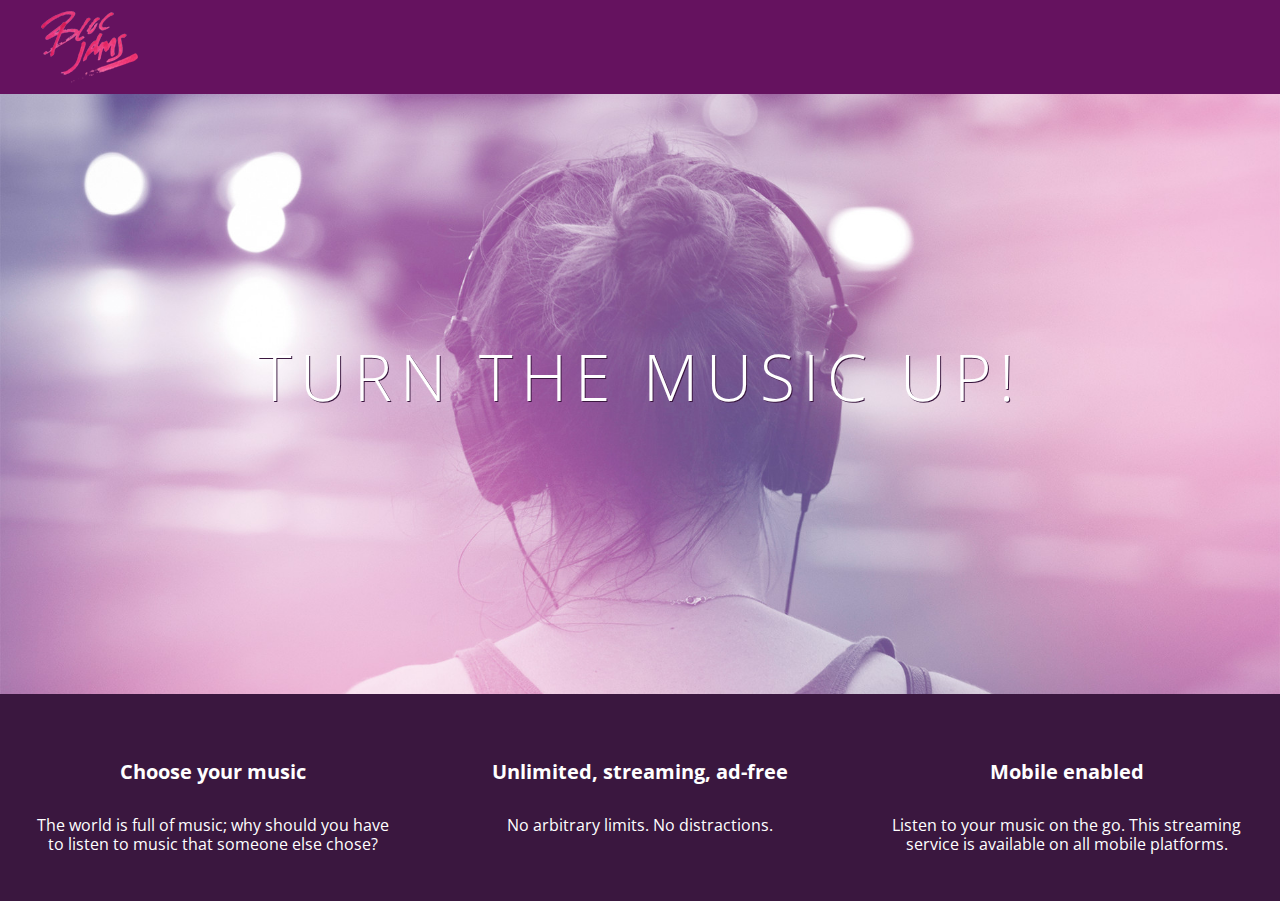
==== index.html @ 706c45a5 "Checkpoint 3 HTML & CSSSTYLES: Completed" ====
<!DOCTYPE html>
<html>
    <head>
        <title>Bloc Jams</title>
        <link rel="stylesheet" type="text/css" href="http://fonts.googleapis.com/css?family=Open+Sans:400,800,600,700,300">
        <link rel="stylesheet" type="text/css" href="http://code.ionicframework.com/ionicons/2.0.1/css/ionicons.min.css">
        <link rel="stylesheet" type="text/css" href="styles/normalize.css">
        <link rel="stylesheet" type="text/css" href="styles/main.css">
    </head>
    <body class="landing">
        <nav class="navbar"> <!-- navigation bar -->
            <img src="assets/images/bloc_jams_logo.png" alt="bloc jams logo" class="logo">
        </nav>
        <section class="hero-content"> <!-- hero content -->
            <h1 class="hero-title">Turn the music up!</h1>
        </section>
         <section class="selling-points"> <!-- selling points -->
            <div class="point">
                <span class="ion-music-note"></span>
                <h5 class="point-title">Choose your music</h5>
                <p class="point-description">The world is full of music; why should you have to listen to music that someone else chose?</p>
            </div>
            <div class="point">
                <span class="ion-radio-waves"></span>
                <h5 class="point-title">Unlimited, streaming, ad-free</h5>
                <p class="point-description">No arbitrary limits. No distractions.</p>
            </div>
            <div class="point">
                <span class="ion-iphone"></span>
                <h5 class="point-title">Mobile enabled</h5>
                <p class="point-description">Listen to your music on the go. This streaming service is available on all mobile platforms.</p>
            </div>
        </section>
    </body>
</html>
---- styles/main.css ----
html {
    height: 100%;
    font-size: 100%;
}

body {
    font-family: 'Open Sans';
    color: white;
    min-height: 100%;
}

body.landing {
    background-color: rgb(58,23,63);
}

.navbar {
    padding: 0.5rem;
    background-color: rgb(101,18,95);
}

.navbar .logo {
    position: relative;
    left: 2rem;
}

.hero-content {
     position: relative;
     min-height: 600px;  
     background-image: url(../assets/images/bloc_jams_bg.jpg);
     background-repeat: no-repeat;
     background-position: center center;
     background-size: cover;
 }

 .hero-content .hero-title {
     position: absolute;             
     top: 40%;                      
     -webkit-transform: translateY(-50%);
     -moz-transform: translateY(-50%);
     -ms-transform: translateY(-50%);
     transform: translateY(-50%);
     width: 100%;                    
     text-align: center;            
     font-size: 4rem;                
     font-weight: 300;               
     text-transform: uppercase;      
     letter-spacing: 0.5rem;         
     text-shadow: 1px 1px 0px rgb(58,23,63); 
 }

 .selling-points {
     position: relative;
     display: table;
     width: 100%;
     -webkit-box-sizing: border-box;
     -moz-box-sizing: border-box;
     box-sizing: border-box; 
 }
 
 .point {
     display: table-cell;
     position: relative;
     width: 33.3%;
     padding: 2rem;
     text-align: center;
 }
 
 .point .point-title {
     font-size: 1.25rem;
 }
 
 .ion-music-note,
 .ion-radio-waves,
 .ion-iphone {
     color: rgb(233,50,117);
     font-size: 5rem;
 }
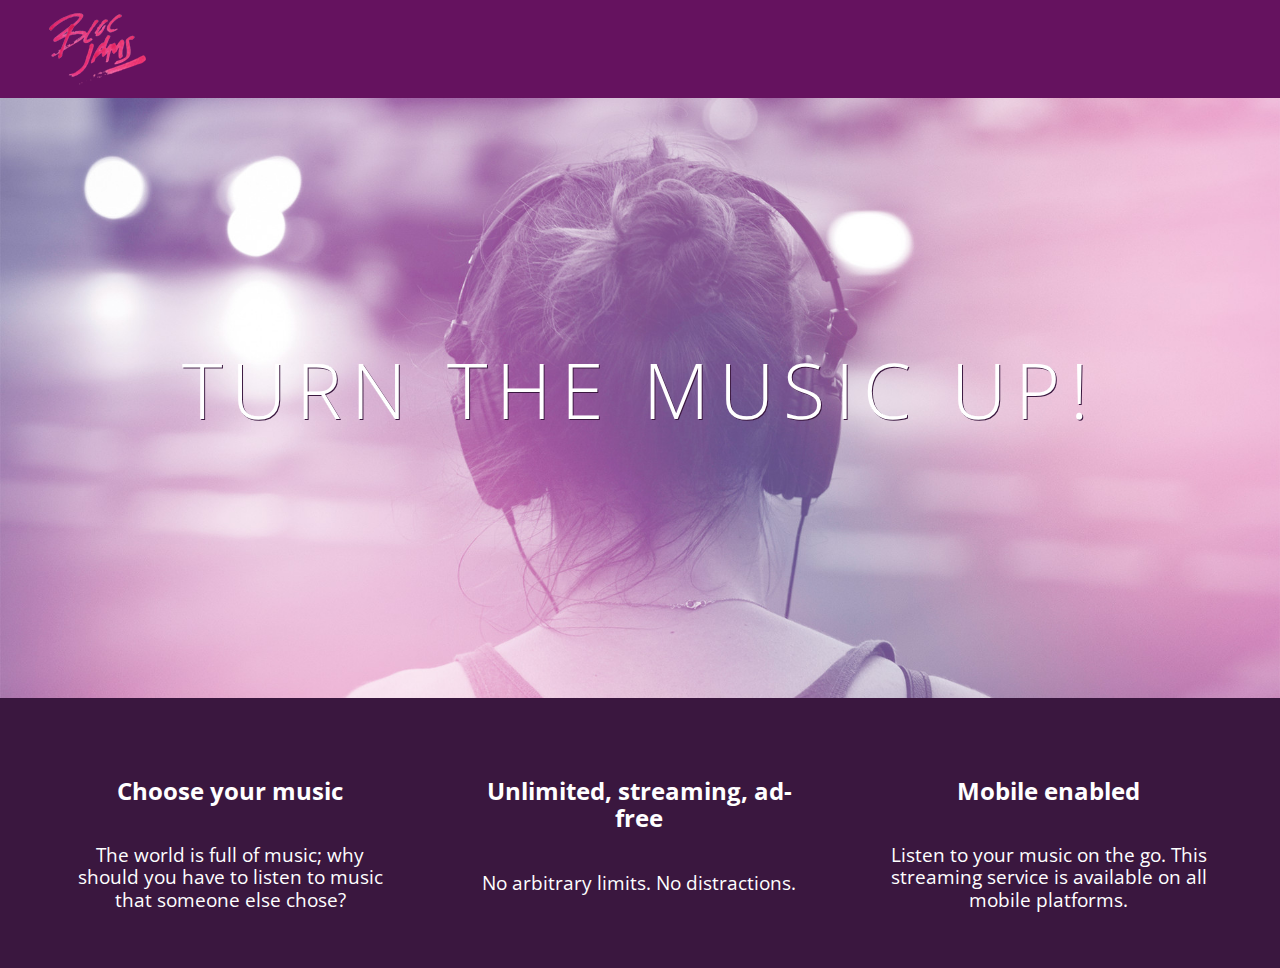
==== commit 17a2b382: "Checkpoint 4 HTML & CSS Responsiveness :Completed" ====
--- a/index.html
+++ b/index.html
@@ -2,10 +2,12 @@
 <html>
     <head>
         <title>Bloc Jams</title>
+        <meta name="viewport" content="width=device-width, initial-scale=1">
         <link rel="stylesheet" type="text/css" href="http://fonts.googleapis.com/css?family=Open+Sans:400,800,600,700,300">
         <link rel="stylesheet" type="text/css" href="http://code.ionicframework.com/ionicons/2.0.1/css/ionicons.min.css">
         <link rel="stylesheet" type="text/css" href="styles/normalize.css">
         <link rel="stylesheet" type="text/css" href="styles/main.css">
+        <link rel="stylesheet" type="text/css" href="styles/landing.css">
     </head>
     <body class="landing">
         <nav class="navbar"> <!-- navigation bar -->
@@ -14,18 +16,18 @@
         <section class="hero-content"> <!-- hero content -->
             <h1 class="hero-title">Turn the music up!</h1>
         </section>
-         <section class="selling-points"> <!-- selling points -->
-            <div class="point">
+         <section class="selling-points container"> <!-- selling points -->
+            <div class="point column third">
                 <span class="ion-music-note"></span>
                 <h5 class="point-title">Choose your music</h5>
                 <p class="point-description">The world is full of music; why should you have to listen to music that someone else chose?</p>
             </div>
-            <div class="point">
+            <div class="point column third">
                 <span class="ion-radio-waves"></span>
                 <h5 class="point-title">Unlimited, streaming, ad-free</h5>
                 <p class="point-description">No arbitrary limits. No distractions.</p>
             </div>
-            <div class="point">
+            <div class="point column third">
                 <span class="ion-iphone"></span>
                 <h5 class="point-title">Mobile enabled</h5>
                 <p class="point-description">Listen to your music on the go. This streaming service is available on all mobile platforms.</p>
--- a/styles/main.css
+++ b/styles/main.css
@@ -1,3 +1,9 @@
+ *, *::before, *::after {
+     -moz-box-sizing: border-box;
+     -webkit-box-sizing: border-box;
+     box-sizing: border-box;
+ }
+
 html {
     height: 100%;
     font-size: 100%;
@@ -7,10 +13,6 @@
     font-family: 'Open Sans';
     color: white;
     min-height: 100%;
-}
-
-body.landing {
-    background-color: rgb(58,23,63);
 }
 
 .navbar {
@@ -23,55 +25,32 @@
     left: 2rem;
 }
 
-.hero-content {
-     position: relative;
-     min-height: 600px;  
-     background-image: url(../assets/images/bloc_jams_bg.jpg);
-     background-repeat: no-repeat;
-     background-position: center center;
-     background-size: cover;
- }
+.container {
+    margin: 0 auto;
+    max-width: 64rem;
+}
 
- .hero-content .hero-title {
-     position: absolute;             
-     top: 40%;                      
-     -webkit-transform: translateY(-50%);
-     -moz-transform: translateY(-50%);
-     -ms-transform: translateY(-50%);
-     transform: translateY(-50%);
-     width: 100%;                    
-     text-align: center;            
-     font-size: 4rem;                
-     font-weight: 300;               
-     text-transform: uppercase;      
-     letter-spacing: 0.5rem;         
-     text-shadow: 1px 1px 0px rgb(58,23,63); 
- }
-
- .selling-points {
-     position: relative;
-     display: table;
-     width: 100%;
-     -webkit-box-sizing: border-box;
-     -moz-box-sizing: border-box;
-     box-sizing: border-box; 
+ /* Medium and small screens (640px) */
+ @media (min-width: 640px) {
+     html {font-size: 112%;}
+    
+     .column {
+         float: left;
+         padding-left: 1rem;
+         padding-right: 1rem;
+     }
+     
+     .column.full { width: 100%; }
+     .column.two-thirds { width: 66.7%; }
+     .column.half { width: 50%; }
+     .column.third { width: 33.3%; }
+     .column.fourth { width: 25%; }
+     .column.flow-opposite { float: right; } 
  }
  
- .point {
-     display: table-cell;
-     position: relative;
-     width: 33.3%;
-     padding: 2rem;
-     text-align: center;
- }
- 
- .point .point-title {
-     font-size: 1.25rem;
- }
- 
- .ion-music-note,
- .ion-radio-waves,
- .ion-iphone {
-     color: rgb(233,50,117);
-     font-size: 5rem;
+ /* Large screens (1024px) */
+ @media (min-width: 1024px) {
+     html {
+         font-size: 120%;
+     }
  }--- a/styles/landing.css
+++ b/styles/landing.css
@@ -0,0 +1,49 @@
+body.landing {
+    background-color: rgb(58,23,63);
+}
+
+.hero-content {
+     position: relative;
+     min-height: 600px;  
+     background-image: url(../assets/images/bloc_jams_bg.jpg);
+     background-repeat: no-repeat;
+     background-position: center center;
+     background-size: cover;
+ }
+
+ .hero-content .hero-title {
+     position: absolute;             
+     top: 40%;                      
+     -webkit-transform: translateY(-50%);
+     -moz-transform: translateY(-50%);
+     -ms-transform: translateY(-50%);
+     transform: translateY(-50%);
+     width: 100%;                    
+     text-align: center;            
+     font-size: 4rem;                
+     font-weight: 300;               
+     text-transform: uppercase;      
+     letter-spacing: 0.5rem;         
+     text-shadow: 1px 1px 0px rgb(58,23,63); 
+ }
+
+ .selling-points {
+     position: relative;
+ }
+ 
+ .point {
+     position: relative;
+     padding: 2rem;
+     text-align: center;
+ }
+ 
+ .point .point-title {
+     font-size: 1.25rem;
+ }
+ 
+ .ion-music-note,
+ .ion-radio-waves,
+ .ion-iphone {
+     color: rgb(233,50,117);
+     font-size: 5rem;
+ }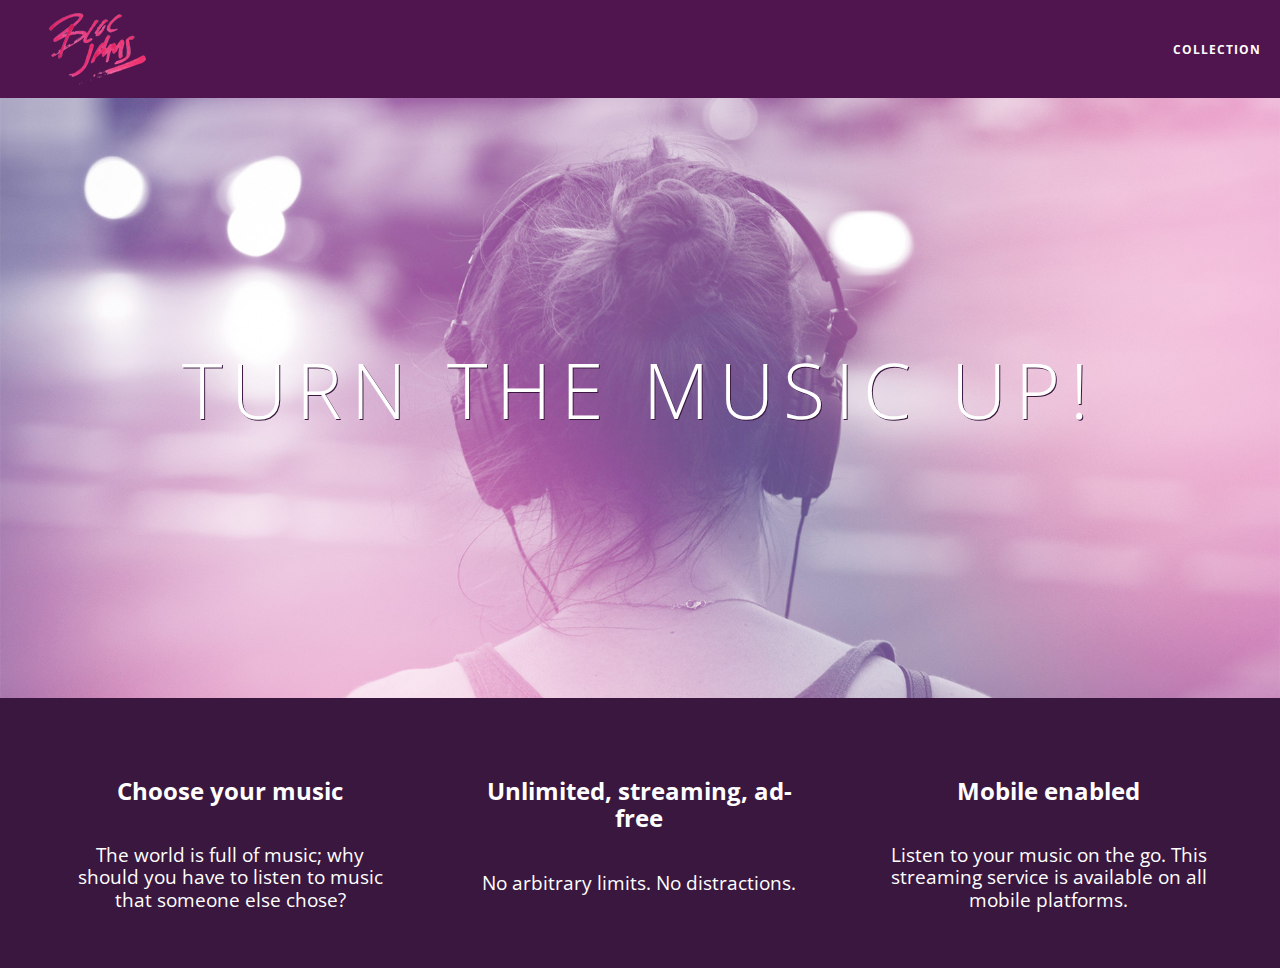
==== commit 784ac672: "Checkpoint 5 HTML & CSS Collection View: Completed" ====
--- a/index.html
+++ b/index.html
@@ -11,12 +11,17 @@
     </head>
     <body class="landing">
         <nav class="navbar"> <!-- navigation bar -->
-            <img src="assets/images/bloc_jams_logo.png" alt="bloc jams logo" class="logo">
+            <a href="index.html" class="logo">
+                <img src="assets/images/bloc_jams_logo.png" alt="bloc jams logo">
+            </a>
+            <div class="links-container">
+                <a href="collection.html" class="navbar-link">collection</a>
+            </div>
         </nav>
         <section class="hero-content"> <!-- hero content -->
             <h1 class="hero-title">Turn the music up!</h1>
         </section>
-         <section class="selling-points container"> <!-- selling points -->
+         <section class="selling-points container clearfix"> <!-- selling points -->
             <div class="point column third">
                 <span class="ion-music-note"></span>
                 <h5 class="point-title">Choose your music</h5>
--- a/styles/main.css
+++ b/styles/main.css
@@ -16,14 +16,47 @@
 }
 
 .navbar {
+    position: relative;
     padding: 0.5rem;
-    background-color: rgb(101,18,95);
+    z-index: 1;
+    background-color: rgba(101,18,95,0.5);
 }
 
 .navbar .logo {
     position: relative;
     left: 2rem;
+    cursor: pointer;
 }
+
+.navbar .links-container {
+     display: table;
+     position: absolute;
+     top: 0;
+     right: 0;
+     height: 100px;
+     color: white;
+     text-decoration: none;
+ }
+ 
+.links-container .navbar-link {
+     display: table-cell;
+     position: relative;
+     height: 100%;
+     padding-left: 1rem;
+     padding-right: 1rem;
+     vertical-align: middle;
+     color: white;
+     font-size: 0.625rem;
+     letter-spacing: 0.05rem;
+     font-weight: 700;
+     text-transform: uppercase;
+     text-decoration: none;
+     cursor: pointer;
+ }
+ 
+.links-container .navbar-link:hover {
+     color: rgb(233,50,117);
+ }
 
 .container {
     margin: 0 auto;
@@ -53,4 +86,14 @@
      html {
          font-size: 120%;
      }
- }+ }
+
+.clearfix::before,
+.clearfix::after {
+   content: " ";
+   display: table;
+}
+
+.clearfix::after {
+   clear: both;
+}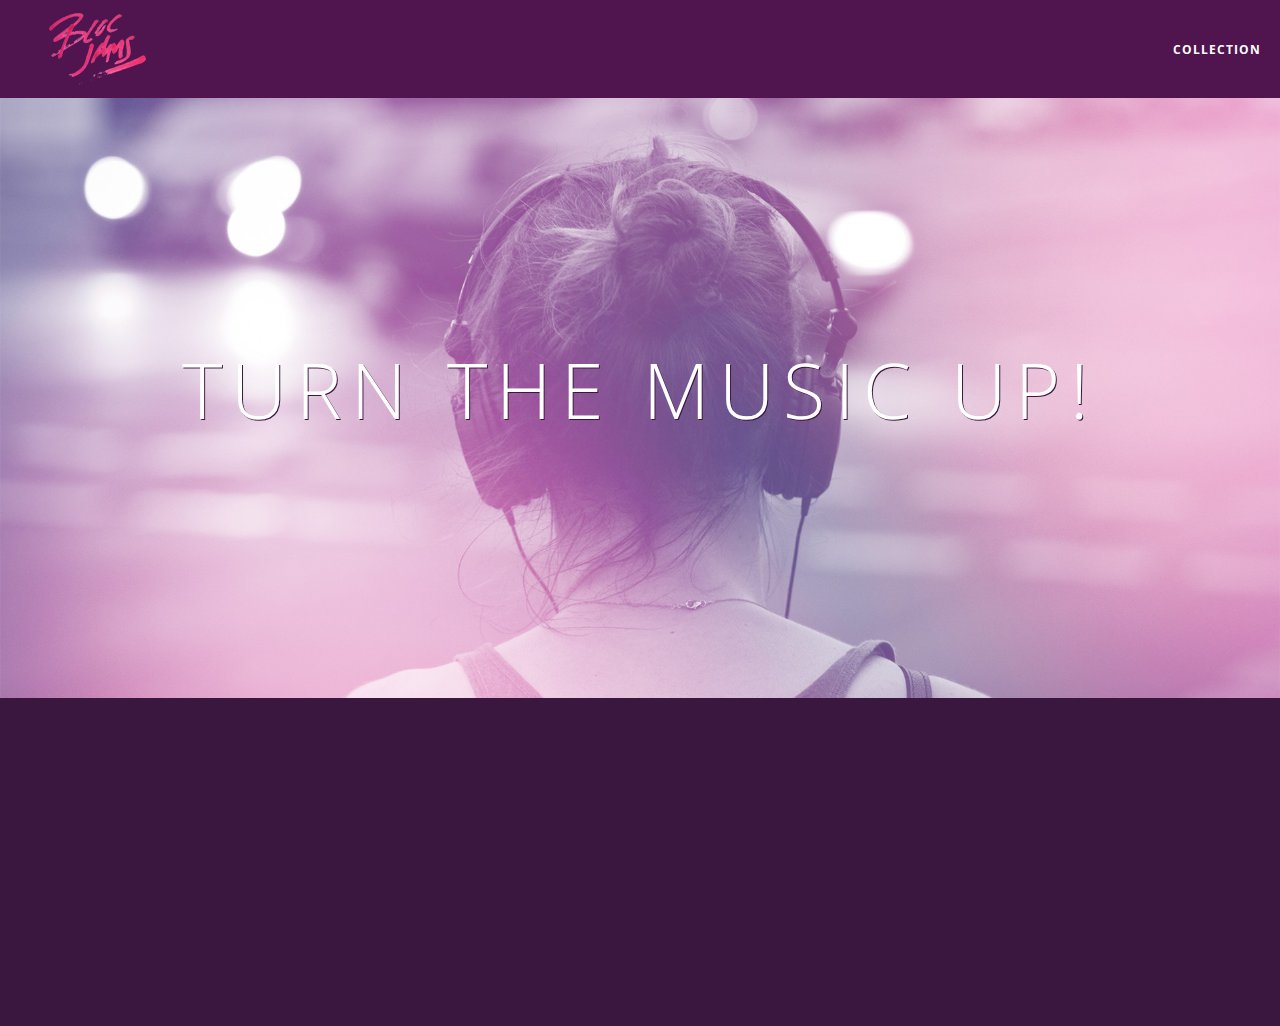
==== commit 80bbf11c: "Checkpoint 8 DOM SCRIPTING ANIMATION: COMPLETED" ====
--- a/index.html
+++ b/index.html
@@ -38,5 +38,6 @@
                 <p class="point-description">Listen to your music on the go. This streaming service is available on all mobile platforms.</p>
             </div>
         </section>
+        <script src="scripts/landing.js"></script>
     </body>
 </html>--- a/styles/main.css
+++ b/styles/main.css
@@ -63,6 +63,10 @@
     max-width: 64rem;
 }
 
+ .container.narrow {
+     max-width: 56rem;
+ }
+
  /* Medium and small screens (640px) */
  @media (min-width: 640px) {
      html {font-size: 112%;}
--- a/styles/landing.css
+++ b/styles/landing.css
@@ -35,6 +35,16 @@
      position: relative;
      padding: 2rem;
      text-align: center;
+     opacity: 0;
+     -webkit-transform: scaleX(0.9) translateY(3rem);
+     -moz-transform: scaleX(0.9) translateY(3rem);
+     transform: scaleX(0.9) translateY(3rem);
+     -webkit-transition: all 0.25s ease-in-out;
+     -moz-transition: all 0.25s ease-in-out;
+     transition: all 0.25s ease-in-out;
+     -webkit-transition-delay: 0.2s;
+     -moz-transition-delay: 0.2s;
+     transition-delay: 0.2s;
  }
  
  .point .point-title {
